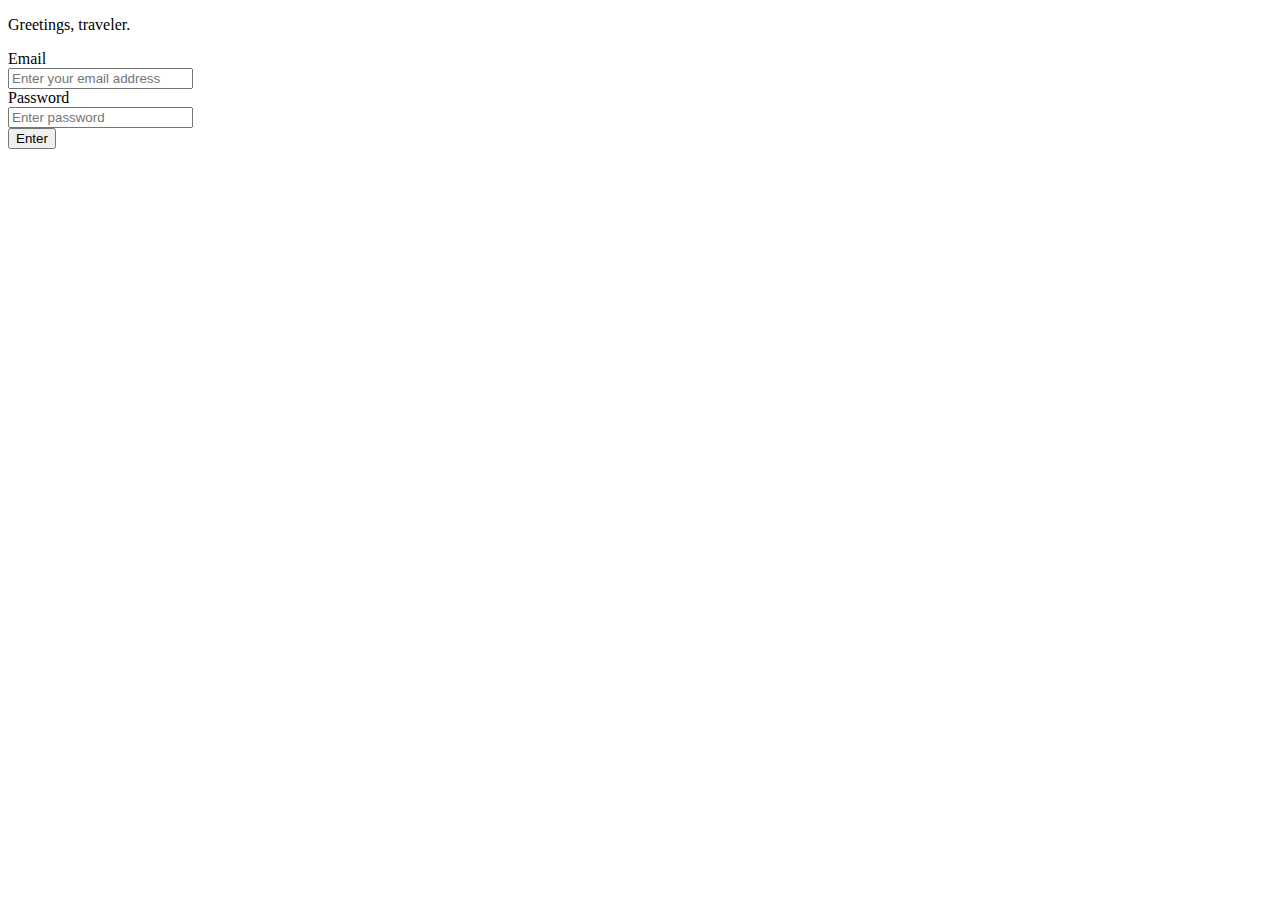
==== pages/login.html @ b33b1aff "first commit" ====
<!DOCTYPE html>
<html lang="en">
<head>
  <meta charset="UTF-8">
  <meta name="viewport" content="width=device-width, initial-scale=1.0">
  <title>Log in</title>
  <link rel="stylesheet" href="https://stackpath.bootstrapcdn.com/bootstrap/5.0.0-alpha1/css/bootstrap.min.css" integrity="sha384-r4NyP46KrjDleawBgD5tp8Y7UzmLA05oM1iAEQ17CSuDqnUK2+k9luXQOfXJCJ4I" crossorigin="anonymous">
  <link rel="stylesheet" href="sign.css">
  <script src="https://cdn.jsdelivr.net/npm/popper.js@1.16.0/dist/umd/popper.min.js" integrity="sha384-Q6E9RHvbIyZFJoft+2mJbHaEWldlvI9IOYy5n3zV9zzTtmI3UksdQRVvoxMfooAo" crossorigin="anonymous"></script>
  <script src="https://stackpath.bootstrapcdn.com/bootstrap/5.0.0-alpha1/js/bootstrap.min.js" integrity="sha384-oesi62hOLfzrys4LxRF63OJCXdXDipiYWBnvTl9Y9/TRlw5xlKIEHpNyvvDShgf/" crossorigin="anonymous"></script>
</head>
<body id="body-log">
    <div class="container">
        <header class="header">
            <p class="text-center">Greetings, traveler.</p>
        </header>
        <form class="form-horizontal" id="form-log" action="">
            <div class="form-group row">
                <label class="col-sm-3 col-form-label" id="email-label"  for="email">Email</label>
                <div class="col-sm-9">
                <input
                  type="email"
                  name="email"
                  id="email"
                  class="form-control"
                  required
                  placeholder="Enter your email address"
                /></div></div>
            
                <div class="form-group row">
                    <label class="col-sm-3 col-form-label" for="password">Password</label>
                    <div class="col-sm-9">
                        <input 
                        id="password"
                        type="password"
                        class="form-control" 
                        required
                        name="password"
                        placeholder="Enter password"
                        /></div></div>


                <div class="form-group">
                       <button type="submit" id="submit" class="submit-button">
                            Enter
                        </button>
                </div>
        </form>
    </div>
</body>
</html>
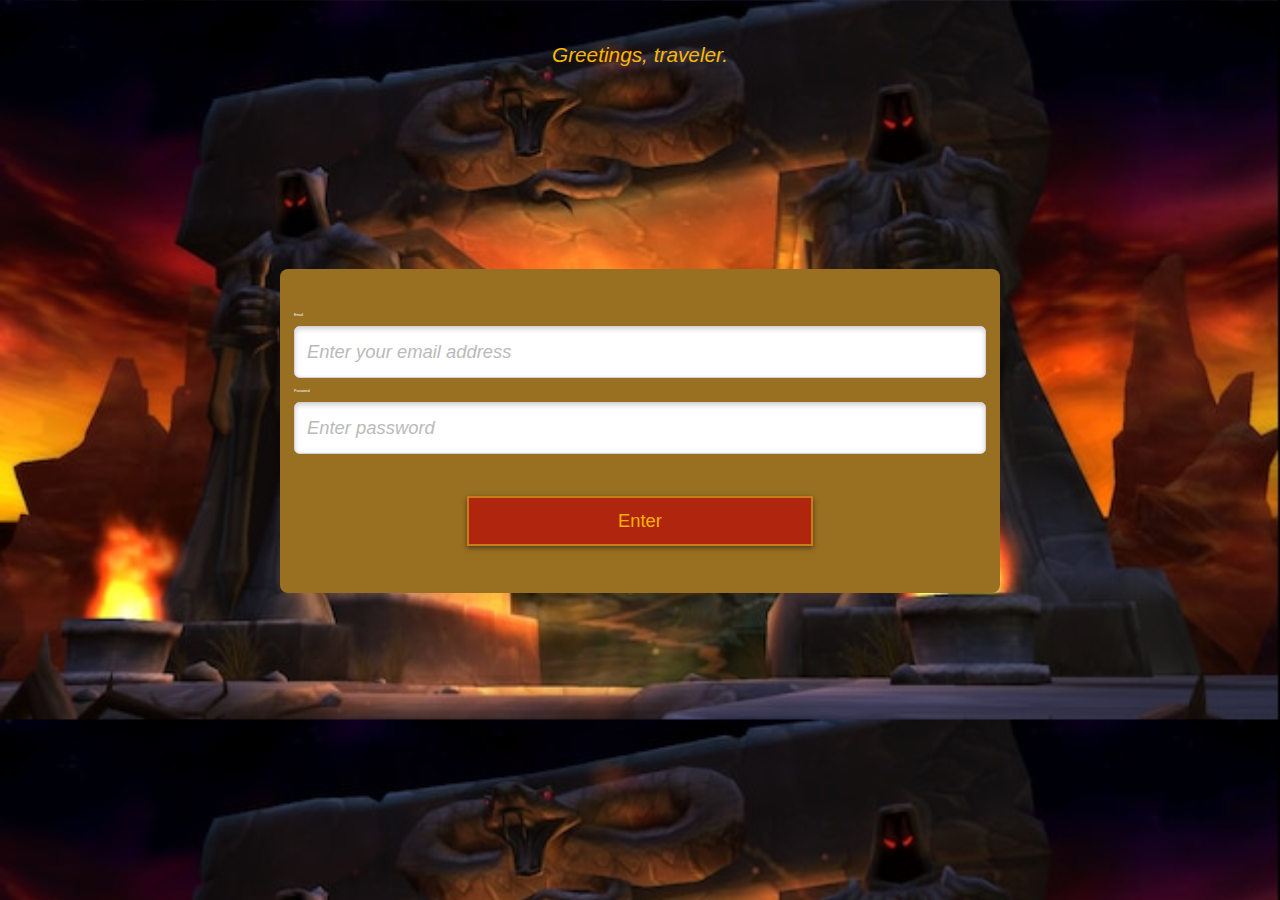
==== commit 827299a1: "second commit" ====
--- a/pages/login.html
+++ b/pages/login.html
@@ -5,7 +5,7 @@
   <meta name="viewport" content="width=device-width, initial-scale=1.0">
   <title>Log in</title>
   <link rel="stylesheet" href="https://stackpath.bootstrapcdn.com/bootstrap/5.0.0-alpha1/css/bootstrap.min.css" integrity="sha384-r4NyP46KrjDleawBgD5tp8Y7UzmLA05oM1iAEQ17CSuDqnUK2+k9luXQOfXJCJ4I" crossorigin="anonymous">
-  <link rel="stylesheet" href="sign.css">
+  <link rel="stylesheet" href="../styles/sign.css">
   <script src="https://cdn.jsdelivr.net/npm/popper.js@1.16.0/dist/umd/popper.min.js" integrity="sha384-Q6E9RHvbIyZFJoft+2mJbHaEWldlvI9IOYy5n3zV9zzTtmI3UksdQRVvoxMfooAo" crossorigin="anonymous"></script>
   <script src="https://stackpath.bootstrapcdn.com/bootstrap/5.0.0-alpha1/js/bootstrap.min.js" integrity="sha384-oesi62hOLfzrys4LxRF63OJCXdXDipiYWBnvTl9Y9/TRlw5xlKIEHpNyvvDShgf/" crossorigin="anonymous"></script>
 </head>
--- a/styles/sign.css
+++ b/styles/sign.css
@@ -0,0 +1,120 @@
+body {  
+font-family: sans-serif ; 
+font-size: 1rem;  
+font-weight: 400;  
+line-height: 1.4;  
+color: white;  
+margin: 0px;  
+background-color: #271a16;
+
+}
+.container { 
+max-width: 720px;
+width: 100%;
+margin: 3.125rem auto 0px;
+}
+.header {  
+color:#495057;
+padding: 0px 0.625rem;
+margin-bottom: 1.875rem;
+}
+h1 {  
+font-weight: 600;
+line-height: 1.5;
+}
+h1, p {  
+margin-top: -10px;  
+margin-bottom: 0.5rem;
+}
+.text-center {  
+text-align: center;
+}
+p {  
+font-style: italic;
+font-size: 1.3rem;
+color: #f8b700;
+}
+.description {  
+font-style: italic;   
+}
+form {  
+
+background-color:rgb(153, 112, 33);   
+padding: 2.5rem 0.625rem;  
+border-radius: 0.5rem;
+margin-bottom: 45px;
+}
+#form-log { 
+    margin-top: 200px;
+}
+.form-group {  
+margin: 0px auto 0.2rem;  
+padding: 0.25rem;}
+
+label 
+{  
+display: flex;  
+align-items: center;  
+font-size: 0.225rem;  
+margin-bottom: 0.5rem;
+}
+
+
+input, button, select, textarea {  
+margin: 0px auto;  
+font-size: 1.15rem;  
+}
+
+#body-log
+{
+    background-image: url("../images/login.jpg");
+     width: 100%;
+    height: auto;
+    background-size: cover;
+    background-position-x: center;
+    min-width: fit-content ;
+}
+
+#body-reg
+{
+    background-image: url("../images/register.jpg");
+     width: 100%;
+    height: auto;
+    background-size: cover;
+    background-position-x: center;
+    min-width: fit-content ;
+}
+
+.form-control {  
+display: block;  
+width: -webkit-fill-available;  
+height: 2.375rem;  
+padding: 0.375rem 0.75rem;  
+color: rgb(73, 80, 87);  
+background-color: rgb(255, 255, 255);              
+border: 1px solid rgb(206, 212, 218);  
+border-radius: 0.35rem;  
+box-shadow: inset 0 2px 5px rgb(26 26 26 / 20%);
+transition: border-color 0.35s ease-in-out 0s,box-shadow 0.25s ease-in-out 0s;}
+
+.form-control:focus {  
+border-color: #ea3012;  
+outline: 2px;  
+box-shadow: 0 0 10px #ea3012;
+}
+
+.submit-button {  
+margin-top: 30px;
+display: block;  
+width: 50%;  
+padding: 0.75rem;  
+background: #b0230df9;  
+border: 2px solid #c77e19;
+color: #f7b10a;
+box-shadow:  0 2px  5px rgb(26 26 26 / 60%);
+}
+
+input::placeholder {
+    font-style: italic;
+    color: #bababa;
+}
